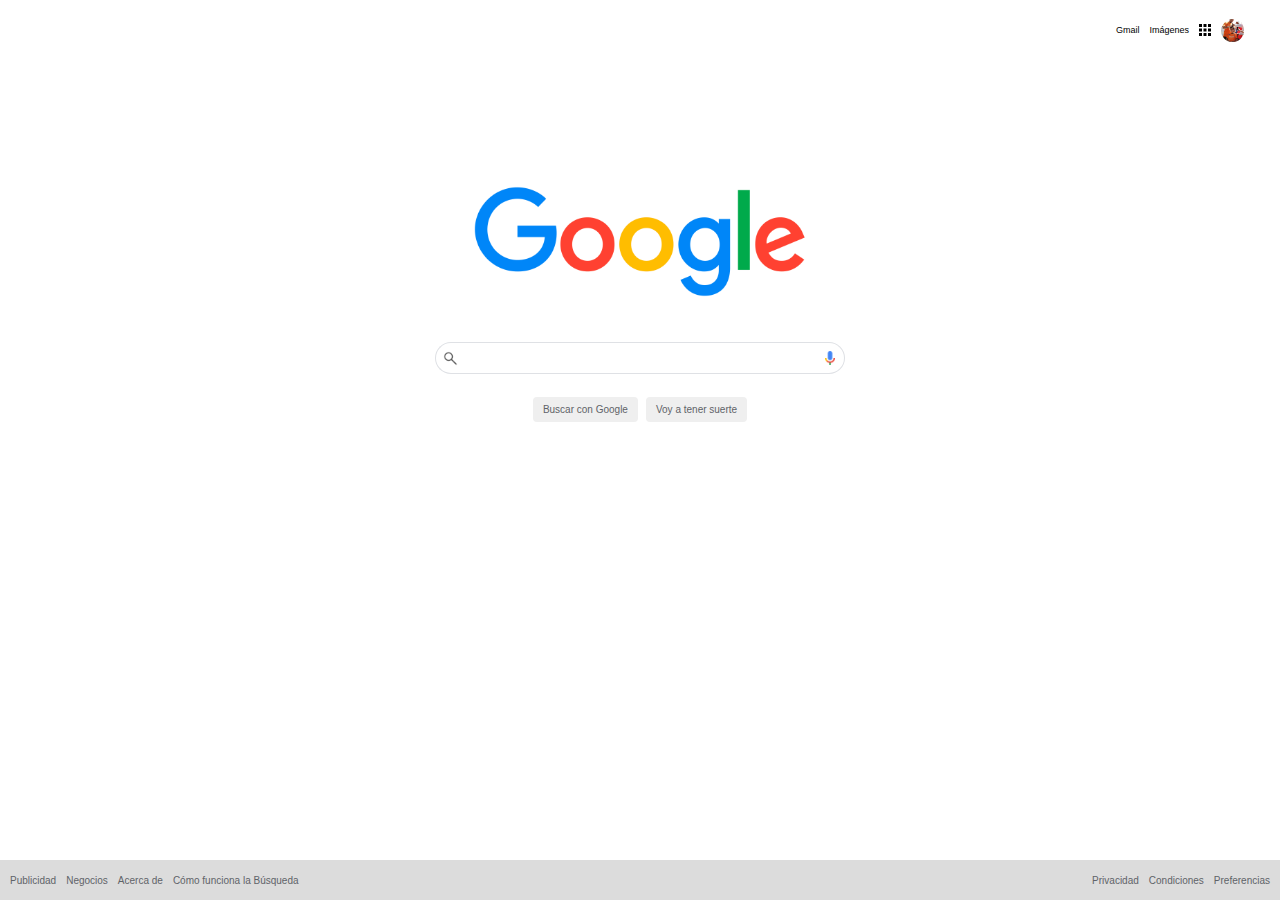
==== index.html @ 3809b17c "Proyecto funcional" ====
<!DOCTYPE html>
<html lang="en">
<head>
  <meta charset="UTF-8">
  <meta http-equiv="X-UA-Compatible" content="IE=edge">
  <meta name="viewport" content="width=device-width, initial-scale=1.0">
  <title>Google</title>
  <link rel="icon" href="/imagenes/logo G google.png">
  <link rel="stylesheet" href="style.css">
</head>
<body>
  <header>
    <nav class="navegador">
      <a href="#">Gmail</a>
      <a href="#">Imágenes</a>
      <img src="/imagenes/Google Apps.png" alt="Google apps" width="12px" height="12px">
      <img src="/imagenes/Screenshot_20200917-231221_Instagram.jpg" alt="Avatar" width="50px" id="avatar">
    </nav>
  </header>
  <main>
    <div class="logo">
      <img src="/imagenes/logo-Google.png" alt="Logo Google" width="26%">
    </div>
    <div class="container-search">
      <div class="bar-search">
        <div class="lupa">
          <img src="/imagenes/lupa.webp" alt="Lupa" width="15px" height="15px">
        </div>
        <div class="caja">
          <input type="search" id="busqueda">
        </div>
        <div class="microfono">
          <img src="/imagenes/microfono.png" alt="microfono" width="10px" height="14px">
        </div>
      </div>
      <div class="buttons">
        <button id="Buscar">Buscar con Google</button>
        <button id="Suerte">Voy a tener suerte</button>
      </div>
    </div>
  </main>
  <footer>
    <section class="primer-footer">
      <p>Publicidad</p>
      <p>Negocios</p>
      <p>Acerca de</p>
      <p>Cómo funciona la Búsqueda</p>
    </section>
    <section class="segundo-footer">
      <p>Privacidad</p>
      <p>Condiciones</p>
      <p>Preferencias</p>
    </section>
  </footer>
</body>
</html>
---- style.css ----
* {
  box-sizing: border-box;
  margin: 0px;
  padding: 0px;
  font-family: "Arial", sans-serif;
}

html {
  font-size: 62.5%;
}

header{
  padding: 6px;
  display: flex;
  align-items: center;
  justify-content: flex-end;
  height: 60px;
  color: black;
}

.navegador{
  display: flex;
  align-items: center;
  gap: 10px;
  margin: 0px 30px 0px;
  font-size: .9rem;
}
.navegador a{
  text-decoration: none;
  color: inherit;
}
.navegador #avatar{
  width: 2.3rem;
  height: 2.3rem;
  object-fit: cover;
  border-radius: 50%;
}
.logo{
  display: flex;
  justify-content: center;
  margin-top: 88px;
}
.container-search{
  padding: 5px;
}

.bar-search{
  display: grid;
  grid-template-columns: 30px 350px 30px;
  grid-template-rows: 32px;
  grid-template-areas: " lupa caja microfono";
  justify-content: center;
  align-items: center;
  margin-top: 2px;
  position: relative;

}
.lupa{
  grid-area: lupa;
  border: #dfe1e5 solid 1px;
  border-right: none;
  border-radius: 100px 0px 0px 100px;
  height: 100%;
  display: flex;
  justify-content: center;
  align-items: center;
}
.caja{
  grid-area: caja;
  border-top: #dfe1e5 solid 1px;
  border-bottom: #dfe1e5 solid 1px;
  height: 100%;
}
.caja #busqueda{
  border: none;
  width: 100%;
  height: 100%;
}
.microfono{
  grid-area: microfono;
  border: #dfe1e5 solid 1px;
  border-left: none;
  border-radius: 0px 100px 100px 0px;
  height: 100%;
  display: flex;
  justify-content: center;
  align-items: center;
}
.buttons{
  display: flex;
  justify-content: center;
  margin: 12px;
}

.buttons button{
  color: #5F6368;
  margin: 11px 4px;;
  border: 1px solid;
  border-radius: 4px;
  padding: 0 10px;
  border: none;
  height: 25px;
  font-size: 1rem;
}

footer{
  background-color: gainsboro;
  color: #5F6368;
  display: flex;
  justify-content: space-between;
  height: 4em;
  width: 100%;
  position: fixed;
  bottom: 0px;
}

.primer-footer{
  display: flex;
  flex-direction: row;
  margin-left: 5px;
}

.segundo-footer{
  display: flex;
  flex-direction: row;
  margin-right: 5px;
}

footer p{
  margin-right: 5px;
  margin-left: 5px;
  display: flex;
  align-items: center;
  font-size: 1em;

}
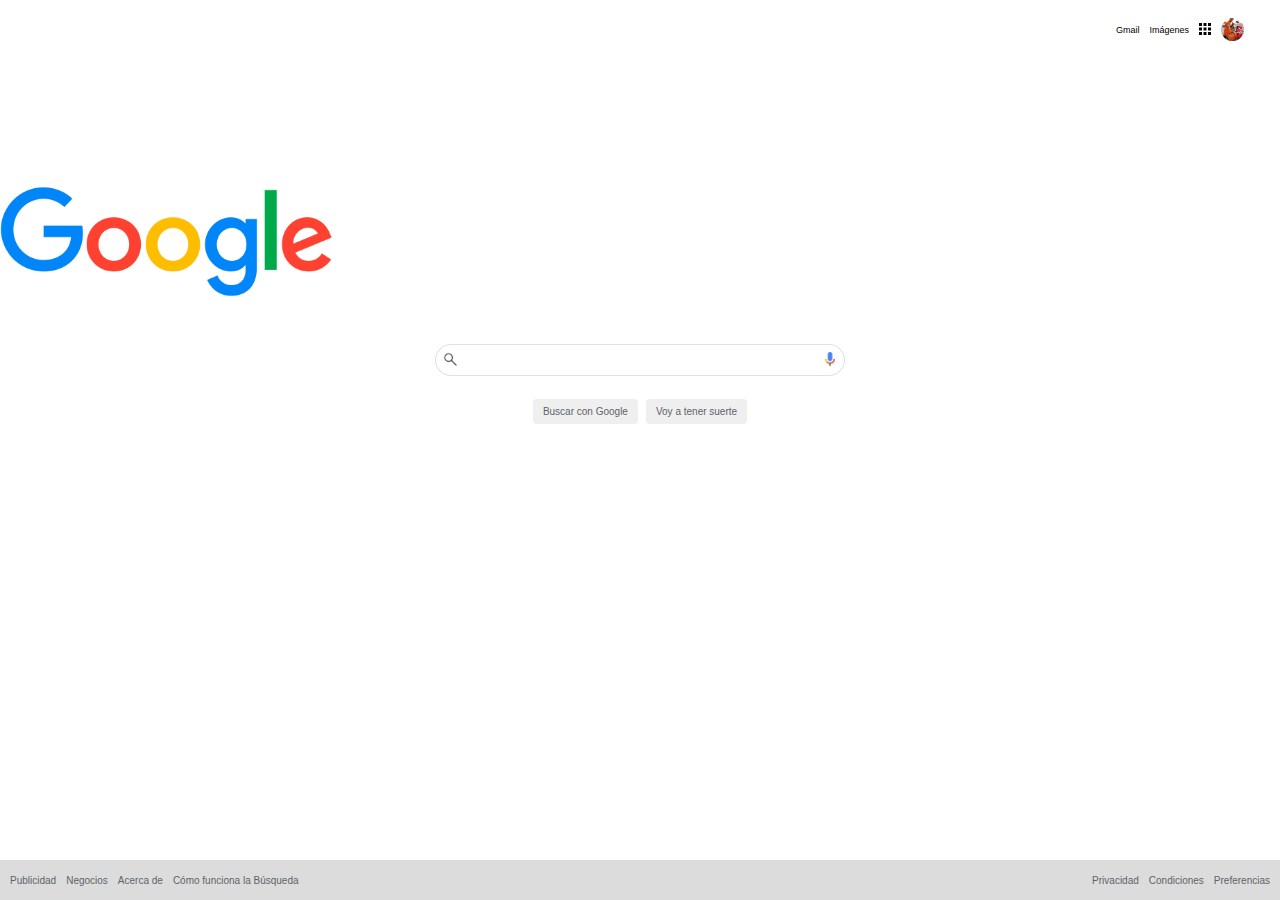
==== commit 299c3813: "Agregue etiqueta figures a las imagenes" ====
--- a/index.html
+++ b/index.html
@@ -13,24 +13,34 @@
     <nav class="navegador">
       <a href="#">Gmail</a>
       <a href="#">Imágenes</a>
-      <img src="/imagenes/Google Apps.png" alt="Google apps" width="12px" height="12px">
-      <img src="/imagenes/Screenshot_20200917-231221_Instagram.jpg" alt="Avatar" width="50px" id="avatar">
+      <figure>
+        <img src="/imagenes/Google Apps.png" alt="Google apps" width="12px" height="12px">
+      </figure>
+      <figure>
+        <img src="/imagenes/Screenshot_20200917-231221_Instagram.jpg" alt="Avatar" width="50px" id="avatar">
+      </figure>
     </nav>
   </header>
   <main>
     <div class="logo">
-      <img src="/imagenes/logo-Google.png" alt="Logo Google" width="26%">
+      <figure>
+        <img src="/imagenes/logo-Google.png" alt="Logo Google" width="26%">
+      </figure>
     </div>
     <div class="container-search">
       <div class="bar-search">
         <div class="lupa">
-          <img src="/imagenes/lupa.webp" alt="Lupa" width="15px" height="15px">
+          <figure>
+            <img src="/imagenes/lupa.webp" alt="Lupa" width="15px" height="15px">
+          </figure>
         </div>
         <div class="caja">
           <input type="search" id="busqueda">
         </div>
         <div class="microfono">
-          <img src="/imagenes/microfono.png" alt="microfono" width="10px" height="14px">
+          <figure>
+            <img src="/imagenes/microfono.png" alt="microfono" width="10px" height="14px">
+          </figure>
         </div>
       </div>
       <div class="buttons">
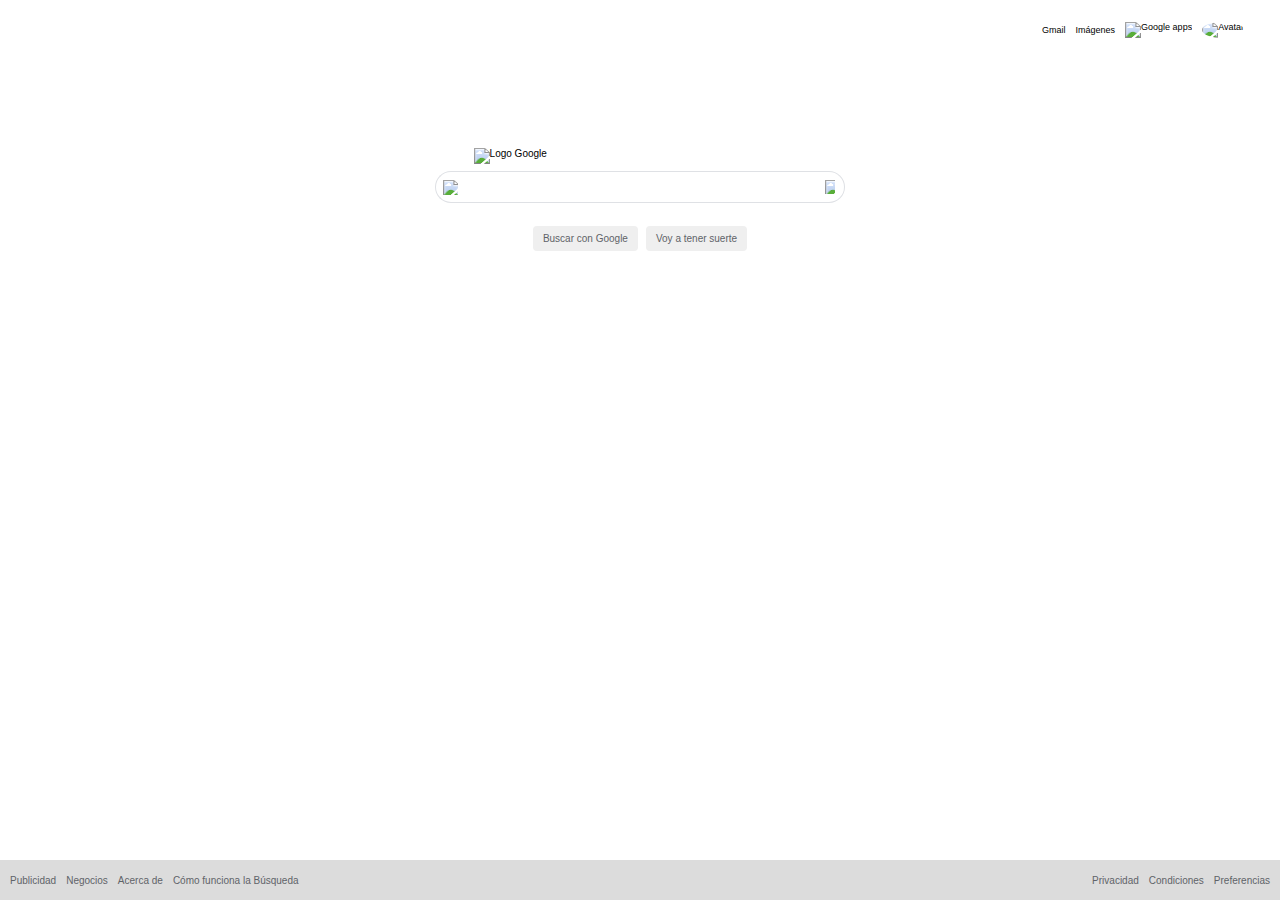
==== commit fb108a25: "Errores arreglados" ====
--- a/index.html
+++ b/index.html
@@ -5,7 +5,7 @@
   <meta http-equiv="X-UA-Compatible" content="IE=edge">
   <meta name="viewport" content="width=device-width, initial-scale=1.0">
   <title>Google</title>
-  <link rel="icon" href="/imagenes/logo G google.png">
+  <link rel="icon" href="/ClonInicioGoogle/imagenes/logo G google.png">
   <link rel="stylesheet" href="style.css">
 </head>
 <body>
@@ -14,34 +14,28 @@
       <a href="#">Gmail</a>
       <a href="#">Imágenes</a>
       <figure>
-        <img src="/imagenes/Google Apps.png" alt="Google apps" width="12px" height="12px">
+        <img src="/ClonInicioGoogle/imagenes/Google Apps.png" alt="Google apps" width="12px" height="12px">
       </figure>
       <figure>
-        <img src="/imagenes/Screenshot_20200917-231221_Instagram.jpg" alt="Avatar" width="50px" id="avatar">
+        <img src="/ClonInicioGoogle/imagenes/Screenshot_20200917-231221_Instagram.jpg" alt="Avatar" width="50px" id="avatar">
       </figure>
     </nav>
   </header>
   <main>
-    <div class="logo">
-      <figure>
-        <img src="/imagenes/logo-Google.png" alt="Logo Google" width="26%">
-      </figure>
-    </div>
+    <figure class="logo">
+        <img src="/ClonInicioGoogle/imagenes/logo-Google.png" alt="Logo Google" width="26%">
+    </figure>
     <div class="container-search">
       <div class="bar-search">
-        <div class="lupa">
-          <figure>
-            <img src="/imagenes/lupa.webp" alt="Lupa" width="15px" height="15px">
-          </figure>
-        </div>
+        <figure class="lupa">
+            <img src="/ClonInicioGoogle/imagenes/lupa.webp" alt="Lupa" width="15px" height="15px">
+        </figure>
         <div class="caja">
           <input type="search" id="busqueda">
         </div>
-        <div class="microfono">
-          <figure>
-            <img src="/imagenes/microfono.png" alt="microfono" width="10px" height="14px">
-          </figure>
-        </div>
+        <figure class="microfono">
+            <img src="/ClonInicioGoogle/imagenes/microfono.png" alt="microfono" width="10px" height="14px">
+        </figure>
       </div>
       <div class="buttons">
         <button id="Buscar">Buscar con Google</button>
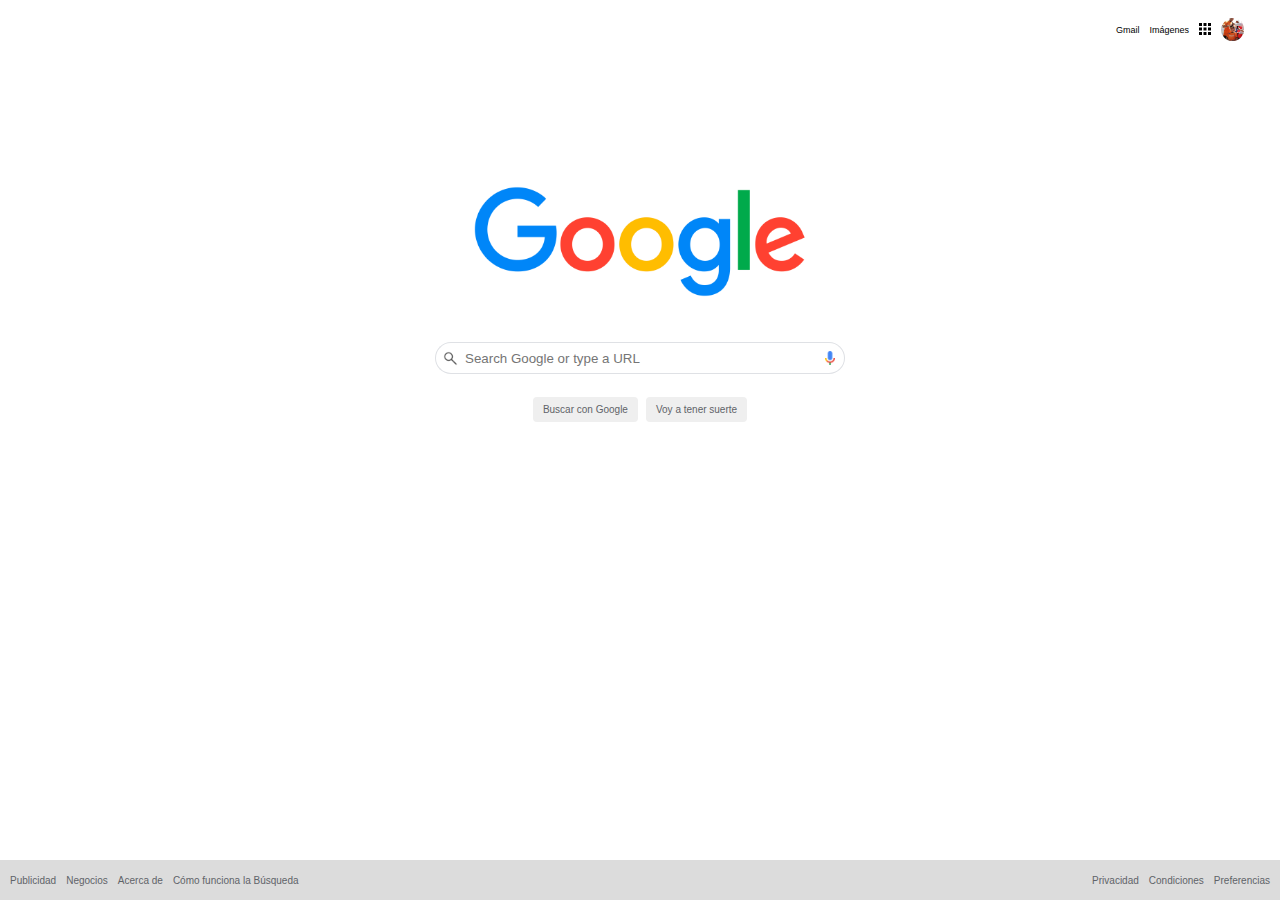
==== commit 4407c7ac: "Le agregamos placeholder a la barra de busqueda" ====
--- a/index.html
+++ b/index.html
@@ -5,7 +5,7 @@
   <meta http-equiv="X-UA-Compatible" content="IE=edge">
   <meta name="viewport" content="width=device-width, initial-scale=1.0">
   <title>Google</title>
-  <link rel="icon" href="/ClonInicioGoogle/imagenes/logo G google.png">
+  <link rel="icon" href="/imagenes/logo G google.png">
   <link rel="stylesheet" href="style.css">
 </head>
 <body>
@@ -14,27 +14,27 @@
       <a href="#">Gmail</a>
       <a href="#">Imágenes</a>
       <figure>
-        <img src="/ClonInicioGoogle/imagenes/Google Apps.png" alt="Google apps" width="12px" height="12px">
+        <img src="/imagenes/Google Apps.png" alt="Google apps" width="12px" height="12px">
       </figure>
       <figure>
-        <img src="/ClonInicioGoogle/imagenes/Screenshot_20200917-231221_Instagram.jpg" alt="Avatar" width="50px" id="avatar">
+        <img src="/imagenes/Screenshot_20200917-231221_Instagram.jpg" alt="Avatar" width="50px" id="avatar">
       </figure>
     </nav>
   </header>
   <main>
     <figure class="logo">
-        <img src="/ClonInicioGoogle/imagenes/logo-Google.png" alt="Logo Google" width="26%">
+        <img src="/imagenes/logo-Google.png" alt="Logo Google" width="26%">
     </figure>
     <div class="container-search">
       <div class="bar-search">
         <figure class="lupa">
-            <img src="/ClonInicioGoogle/imagenes/lupa.webp" alt="Lupa" width="15px" height="15px">
+            <img src="/imagenes/lupa.webp" alt="Lupa" width="15px" height="15px">
         </figure>
         <div class="caja">
-          <input type="search" id="busqueda">
+          <input type="search" id="busqueda" placeholder="Search Google or type a URL" >
         </div>
         <figure class="microfono">
-            <img src="/ClonInicioGoogle/imagenes/microfono.png" alt="microfono" width="10px" height="14px">
+            <img src="/imagenes/microfono.png" alt="microfono" width="10px" height="14px">
         </figure>
       </div>
       <div class="buttons">
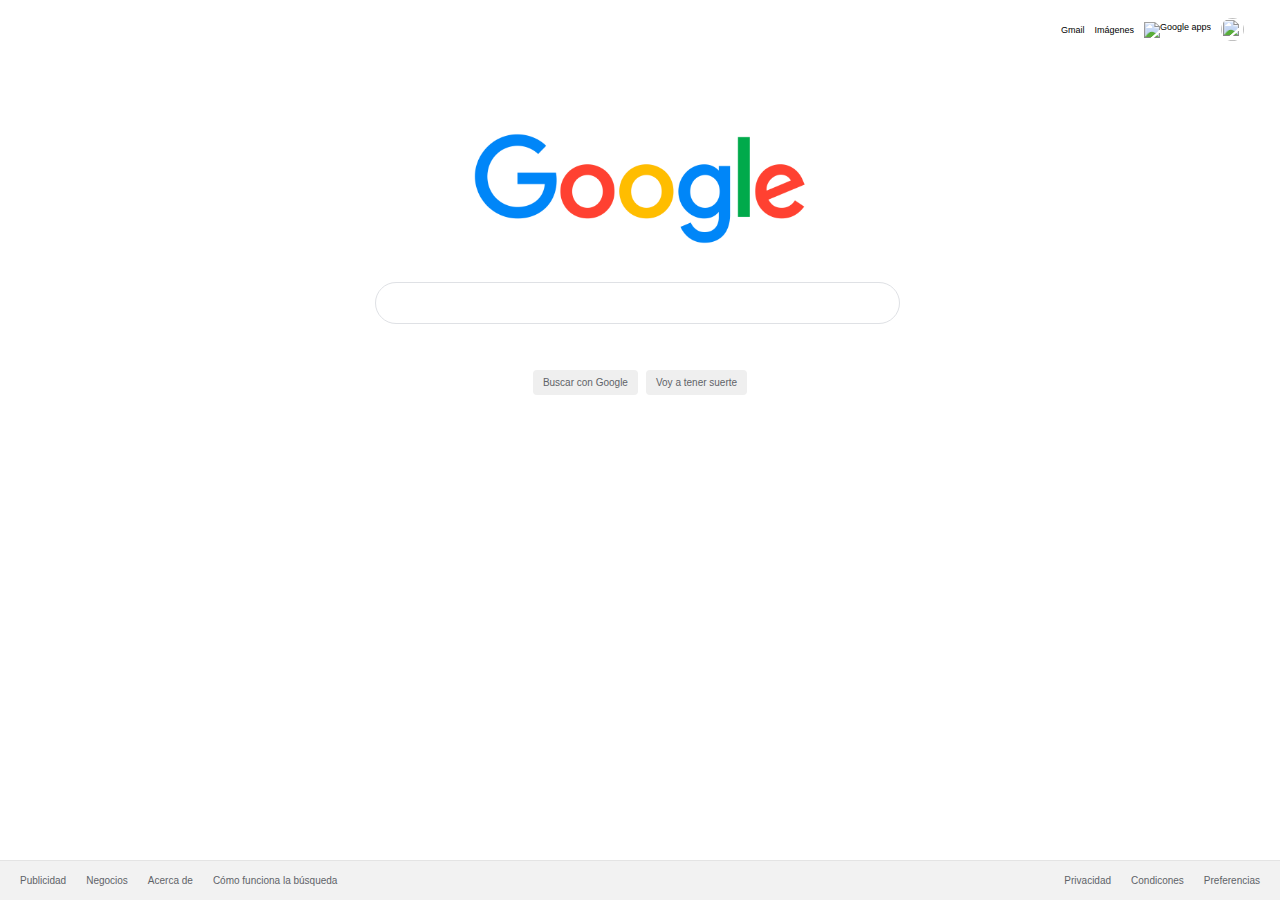
==== commit 2bf8bf83: "Mejoramos la pagina despues de ver el curso practico de Diego Granda" ====
--- a/index.html
+++ b/index.html
@@ -5,7 +5,7 @@
   <meta http-equiv="X-UA-Compatible" content="IE=edge">
   <meta name="viewport" content="width=device-width, initial-scale=1.0">
   <title>Google</title>
-  <link rel="icon" href="/imagenes/logo G google.png">
+  <link rel="icon" href="https://upload.wikimedia.org/wikipedia/commons/thumb/5/53/Google_%22G%22_Logo.svg/2048px-Google_%22G%22_Logo.svg.png">
   <link rel="stylesheet" href="style.css">
 </head>
 <body>
@@ -13,11 +13,13 @@
     <nav class="navegador">
       <a href="#">Gmail</a>
       <a href="#">Imágenes</a>
-      <figure>
-        <img src="/imagenes/Google Apps.png" alt="Google apps" width="12px" height="12px">
+      <figure class="men-icon">
+        <img src='https://static.thenounproject.com/png/756729-200.png' alt="Google apps" width="18px" height="18px">
       </figure>
-      <figure>
-        <img src="/imagenes/Screenshot_20200917-231221_Instagram.jpg" alt="Avatar" width="50px" id="avatar">
+      <figure class="avatar">
+        <a href="#">
+          <img src="https://lh3.googleusercontent.com/ogw/AAEL6sizAT6N1T3wMz4QWHstw5xND9yco7WiKCatnsQPQDQ=s64-c-mo" alt="">
+        </a>
       </figure>
     </nav>
   </header>
@@ -25,36 +27,48 @@
     <figure class="logo">
         <img src="/imagenes/logo-Google.png" alt="Logo Google" width="26%">
     </figure>
-    <div class="container-search">
+    <section class="container-search">
       <div class="bar-search">
-        <figure class="lupa">
-            <img src="/imagenes/lupa.webp" alt="Lupa" width="15px" height="15px">
-        </figure>
-        <div class="caja">
-          <input type="search" id="busqueda" placeholder="Search Google or type a URL" >
-        </div>
-        <figure class="microfono">
-            <img src="/imagenes/microfono.png" alt="microfono" width="10px" height="14px">
-        </figure>
+        <span class="lupa">
+
+        </span>
+        <input type="text">
+        <a class="microfono" href=""></a>
       </div>
+    </section>
+    <section class="container-buttons">
       <div class="buttons">
         <button id="Buscar">Buscar con Google</button>
         <button id="Suerte">Voy a tener suerte</button>
       </div>
-    </div>
+    </section>
   </main>
   <footer>
-    <section class="primer-footer">
-      <p>Publicidad</p>
-      <p>Negocios</p>
-      <p>Acerca de</p>
-      <p>Cómo funciona la Búsqueda</p>
-    </section>
-    <section class="segundo-footer">
-      <p>Privacidad</p>
-      <p>Condiciones</p>
-      <p>Preferencias</p>
-    </section>
+    <ul class="footer-left">
+      <li>
+        <a href="">Publicidad</a>
+      </li>
+      <li>
+        <a href="">Negocios</a>
+      </li>
+      <li>
+        <a href="">Acerca de</a>
+      </li>
+      <li>
+        <a href="">Cómo funciona la búsqueda</a>
+      </li>
+   </ul>
+    <ul class="footer-right">
+      <li>
+        <a href="">Privacidad</a>
+      </li>
+      <li>
+        <a href="">Condicones</a>
+      </li>
+      <li>
+        <a href="">Preferencias</a>
+      </li>
+    </ul>
   </footer>
 </body>
 </html>--- a/style.css
+++ b/style.css
@@ -8,7 +8,10 @@
 html {
   font-size: 62.5%;
 }
-
+a{
+  text-decoration: none;
+  cursor: pointer;
+}
 header{
   padding: 6px;
   display: flex;
@@ -29,7 +32,7 @@
   text-decoration: none;
   color: inherit;
 }
-.navegador #avatar{
+.navegador .avatar img{
   width: 2.3rem;
   height: 2.3rem;
   object-fit: cover;
@@ -38,53 +41,50 @@
 .logo{
   display: flex;
   justify-content: center;
-  margin-top: 88px;
+  margin-top: 35px;
 }
 .container-search{
-  padding: 5px;
+  width: 530px;
+  margin: 0 auto;
+  margin-bottom: 35px;
 }
 
-.bar-search{
-  display: grid;
-  grid-template-columns: 30px 350px 30px;
-  grid-template-rows: 32px;
-  grid-template-areas: " lupa caja microfono";
-  justify-content: center;
-  align-items: center;
-  margin-top: 2px;
-  position: relative;
-
-}
-.lupa{
-  grid-area: lupa;
-  border: #dfe1e5 solid 1px;
-  border-right: none;
-  border-radius: 100px 0px 0px 100px;
-  height: 100%;
+main .bar-search{
+  width: 525px;
+  border-radius: 100px;
+  border: 1px solid #dfe1e5;
   display: flex;
   justify-content: center;
   align-items: center;
 }
-.caja{
-  grid-area: caja;
-  border-top: #dfe1e5 solid 1px;
-  border-bottom: #dfe1e5 solid 1px;
-  height: 100%;
+main .bar-search:hover{
+  box-shadow: 0 1px 6px 0 #20212447;
+  border-color: #dfe1e500;
 }
-.caja #busqueda{
+main .bar-search input{
+  width: 450px;
+  height: 40px;
   border: none;
-  width: 100%;
-  height: 100%;
+  outline: none;
 }
+.lupa{
+  background-image: url("https://cdn0.iconfinder.com/data/icons/google-material-design-3-0/48/ic_search_48px-512.png");
+  background-repeat: no-repeat;
+  background-position: center;
+  background-size: contain;
+  width: 18px;
+  height: 18px;
+  opacity: 0.45;
+}
+
 .microfono{
-  grid-area: microfono;
-  border: #dfe1e5 solid 1px;
-  border-left: none;
-  border-radius: 0px 100px 100px 0px;
-  height: 100%;
-  display: flex;
-  justify-content: center;
-  align-items: center;
+  background-image: url("https://upload.wikimedia.org/wikipedia/commons/thumb/e/e8/Google_mic.svg/726px-Google_mic.svg.png");
+  background-repeat: no-repeat;
+  background-position: center;
+  background-size: contain;
+  width: 18px;
+  height: 18px;
+  cursor: pointer;
 }
 .buttons{
   display: flex;
@@ -104,33 +104,31 @@
 }
 
 footer{
-  background-color: gainsboro;
-  color: #5F6368;
-  display: flex;
-  justify-content: space-between;
+  width: 100%;
   height: 4em;
-  width: 100%;
-  position: fixed;
-  bottom: 0px;
+  position: absolute;
+  bottom: 0;
+  display: grid;
+  grid-template-columns: 1fr 1fr ;
+  align-items: center;
+  font-size: 1em;
+  background-color: #f2f2f2;
+  border-top: 1px solid #e4e4e4;
 }
 
-.primer-footer{
+footer ul{
+  margin: 10px;
+  list-style: none;
   display: flex;
-  flex-direction: row;
-  margin-left: 5px;
+  padding-left: 0;
 }
-
-.segundo-footer{
-  display: flex;
-  flex-direction: row;
-  margin-right: 5px;
+footer .footer-left{
+  justify-self: left;
 }
-
-footer p{
-  margin-right: 5px;
-  margin-left: 5px;
-  display: flex;
-  align-items: center;
-  font-size: 1em;
-
+footer .footer-right{
+  justify-self: right;
+}
+footer ul li a{
+  margin: 10px;
+  color: #5f6368;
 }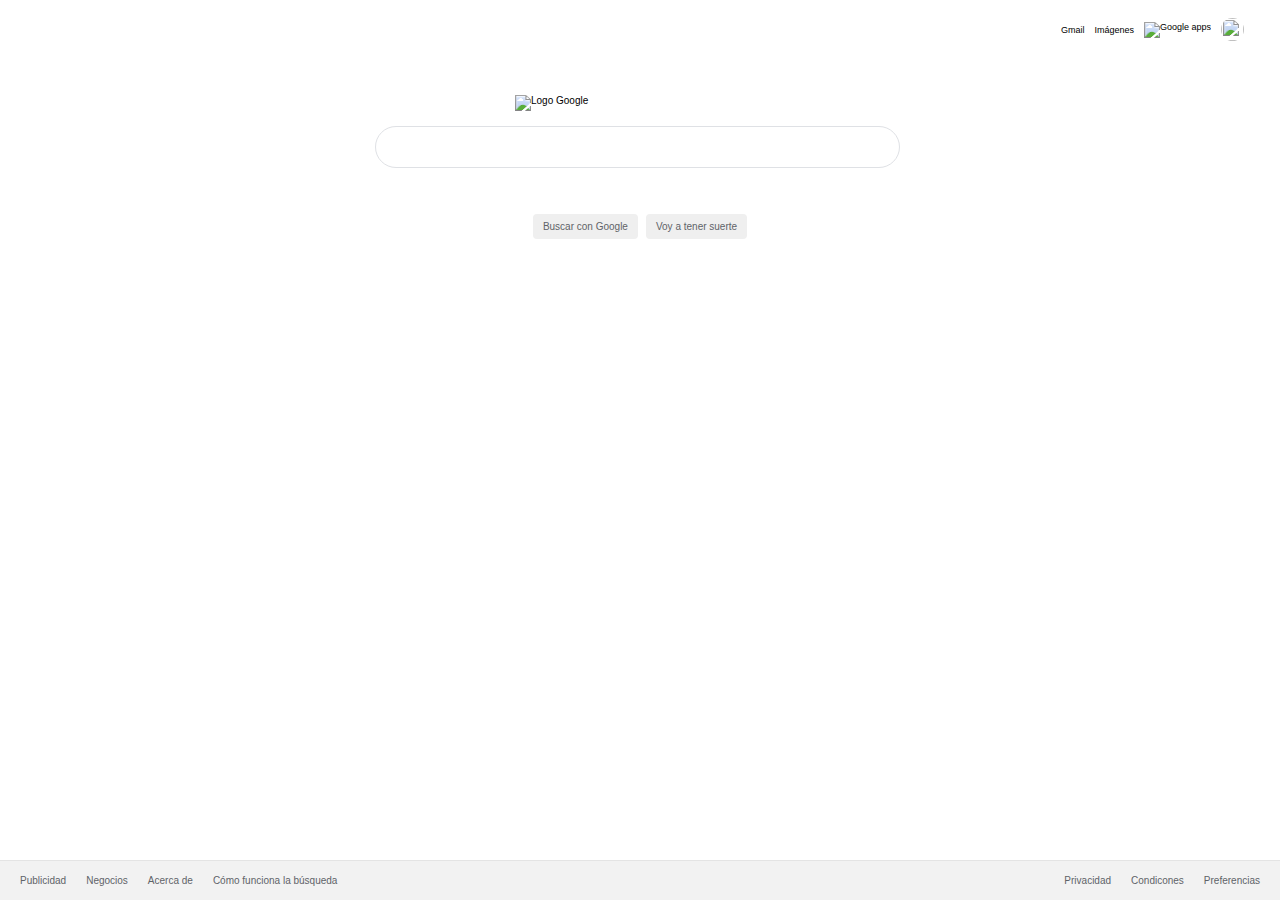
==== commit 2853616d: "Logo imagen cambiada a url" ====
--- a/index.html
+++ b/index.html
@@ -25,7 +25,7 @@
   </header>
   <main>
     <figure class="logo">
-        <img src="/imagenes/logo-Google.png" alt="Logo Google" width="26%">
+        <img src="https://www.google.com/images/branding/googlelogo/2x/googlelogo_color_272x92dp.png" alt="Logo Google" width="250px">
     </figure>
     <section class="container-search">
       <div class="bar-search">
--- a/style.css
+++ b/style.css
@@ -42,6 +42,7 @@
   display: flex;
   justify-content: center;
   margin-top: 35px;
+  margin-bottom: 15px;
 }
 .container-search{
   width: 530px;
